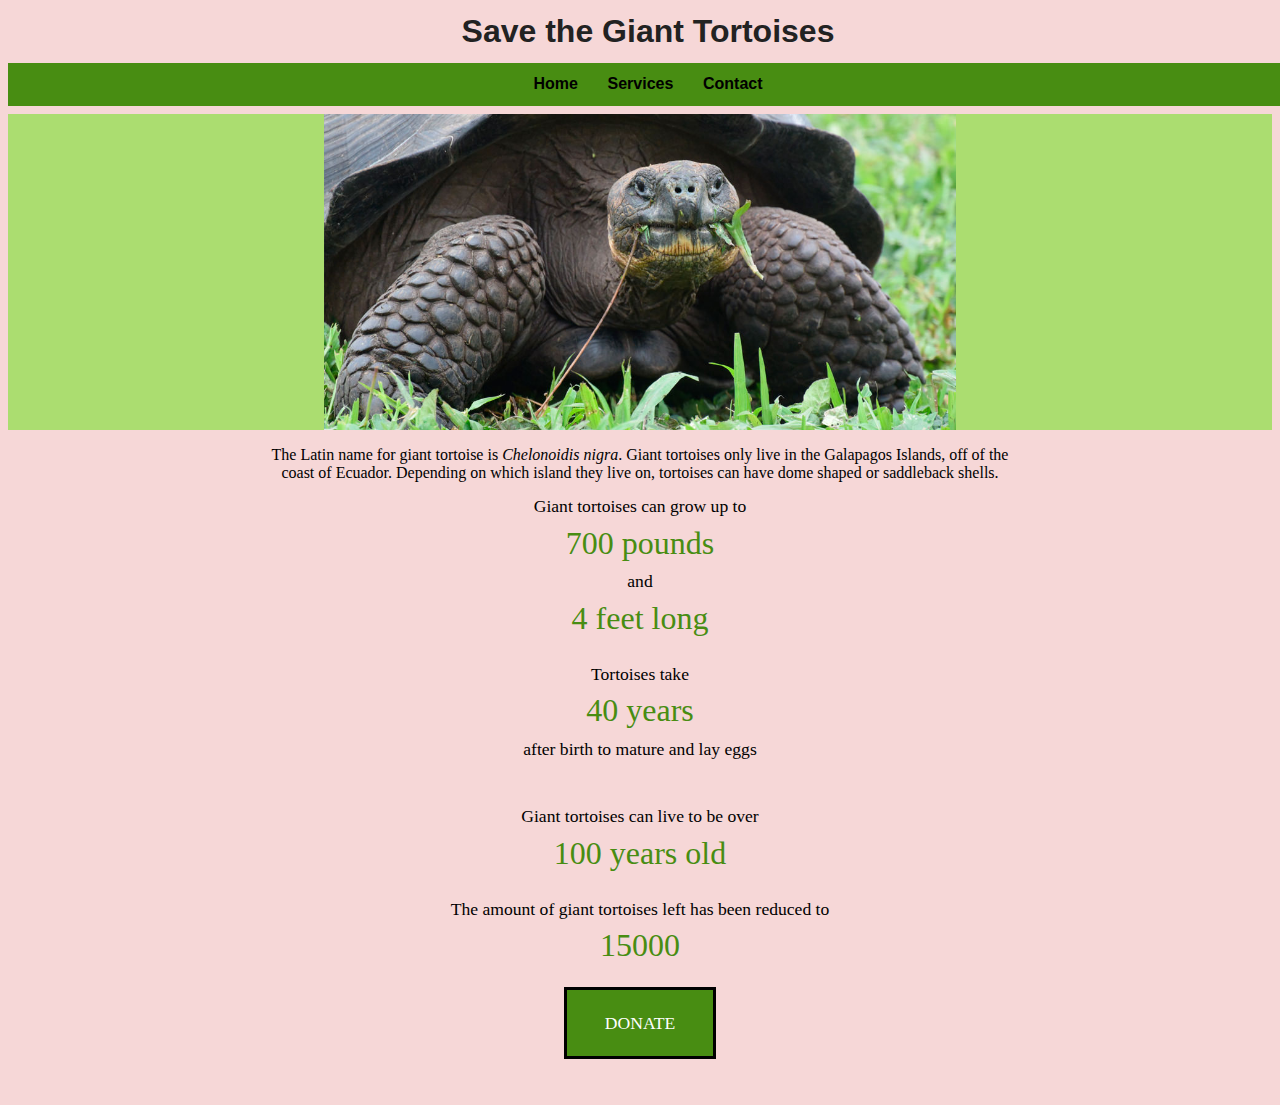
==== hw2/index.html @ 1a2070ba "hw2" ====
<html>
  <head>
    <title>Save the Giant Tortoises</title>
    <link rel="stylesheet" type="text/css" href="styles/styles.css">

    <style>
        p.fact-word {
            font-size: 110%;
            text-align: center;
            line-height: 80%;
            color: #000000;
        }

        .fact-num {
            color: #488d12;
            font-size: 200%;
            text-align: center;
            line-height: 80%;
        }
    </style>
  </head>
  
  <meta name="viewport" content="width=device-width, initial-scale=1.0">
  
  <body>
    <div class="header">
        <div class="title">
            <h1>Save the Giant Tortoises</h1>
        </div>
        <div class="nav">
            <a class="nav-link" href="index.html">Home</a>
            <a class="nav-link" href="services.html">Services</a>
            <a class="nav-link" href="contact.html">Contact</a>
        </div>
    </div>

    <div class="wrapper">

    <div class="placeholder">
        <div class="title">
            <h1>Save the Giant Tortoises</h1>
        </div>
        <div class="nav">
            <a class="nav-link" href="index.html">Home</a>
            <a class="nav-link" href="services.html">Services</a>
            <a class="nav-link" href="contact.html">Contact</a>
        </div>
    </div>
    
    <div class="image">
        <img src="images/giant-tortoise-1.jpg" alt="Giant Tortoise" style="width:50%;">
    </div>

    <div class="content">
        <p>
            The Latin name for giant tortoise is <i>Chelonoidis nigra</i>. 
            Giant tortoises only live in the Galapagos Islands, off of the coast of Ecuador. 
            Depending on which island they live on, tortoises can have dome shaped or saddleback shells. 
        </p>

        <p class="fact-word">Giant tortoises can grow up to</p>
        <div class="fact-num">700 pounds</div>
        <p class="fact-word">and</p>
        <div class="fact-num">4 feet long</div>
        
        <br>

        <p class="fact-word">Tortoises take</p>
        <div class="fact-num">40 years</div>
        <p class="fact-word">after birth to mature and lay eggs</p>
        
        <br>

        <p class="fact-word">Giant tortoises can live to be over</p>
        <div class="fact-num">100 years old</div>

        <br>

        <p class="fact-word">The amount of giant tortoises left has been reduced to</p>
        <div class="fact-num">15000</div>

        <br><br><br>
        
        <a href="contact.html" class="button">DONATE</a>
    </div>
    </div>
  </body>
<html>
---- hw2/styles/styles.css ----
h1, h2, h3, h4, h5, h6 {
    font-family: "Poppins", sans-serif;
    color: #222222;
    margin-bottom: 0;
    margin-top: 0;
    font-weight: 600;
}

body {
    background-color: #f6d7d7;
}

.wrapper {
    position: relative;
    margin-left:auto;
    margin-right:auto;
    width: 100%;
}

.placeholder {
    visibility: hidden;
}

.header {
    background-color: #f6d7d7;
    position: fixed;
    width: 100%;
    top: 0;
    z-index: 5;
    overflow: hidden;
}

.nav {
    background-color:#488d12;
    text-align: center;
    padding-top: 1%;
    padding-bottom: 1%;
}

.nav a:hover {
    background:#abdd70;
    color: black;
    padding-top: 1%;
    padding-bottom: 1%;
}

.nav-link {
    text-decoration: none;
    font-family: "Poppins", sans-serif;
    color: #000000;
    padding-right: 1%;
    padding-left: 1%;
    font-weight: 600;
}

.title {
    text-align: center;
    padding-top: 1%;
    padding-bottom: 1%;
    color: #000000;
}

.image {
    text-align: center;
    background-color: #abdd70;
    max-width: 100%;
}

.content {
    text-align: center; 
    padding-right: 20%; 
    padding-left: 20%; 
    padding-bottom: 5%; 
}

.button {
    position: static;
    background-color: #488d12;
    color: white;
    border-color: #000000;
    border-style: solid; 
    padding: 3% 5%;
    text-decoration: none;
    font-size: 110%;
}
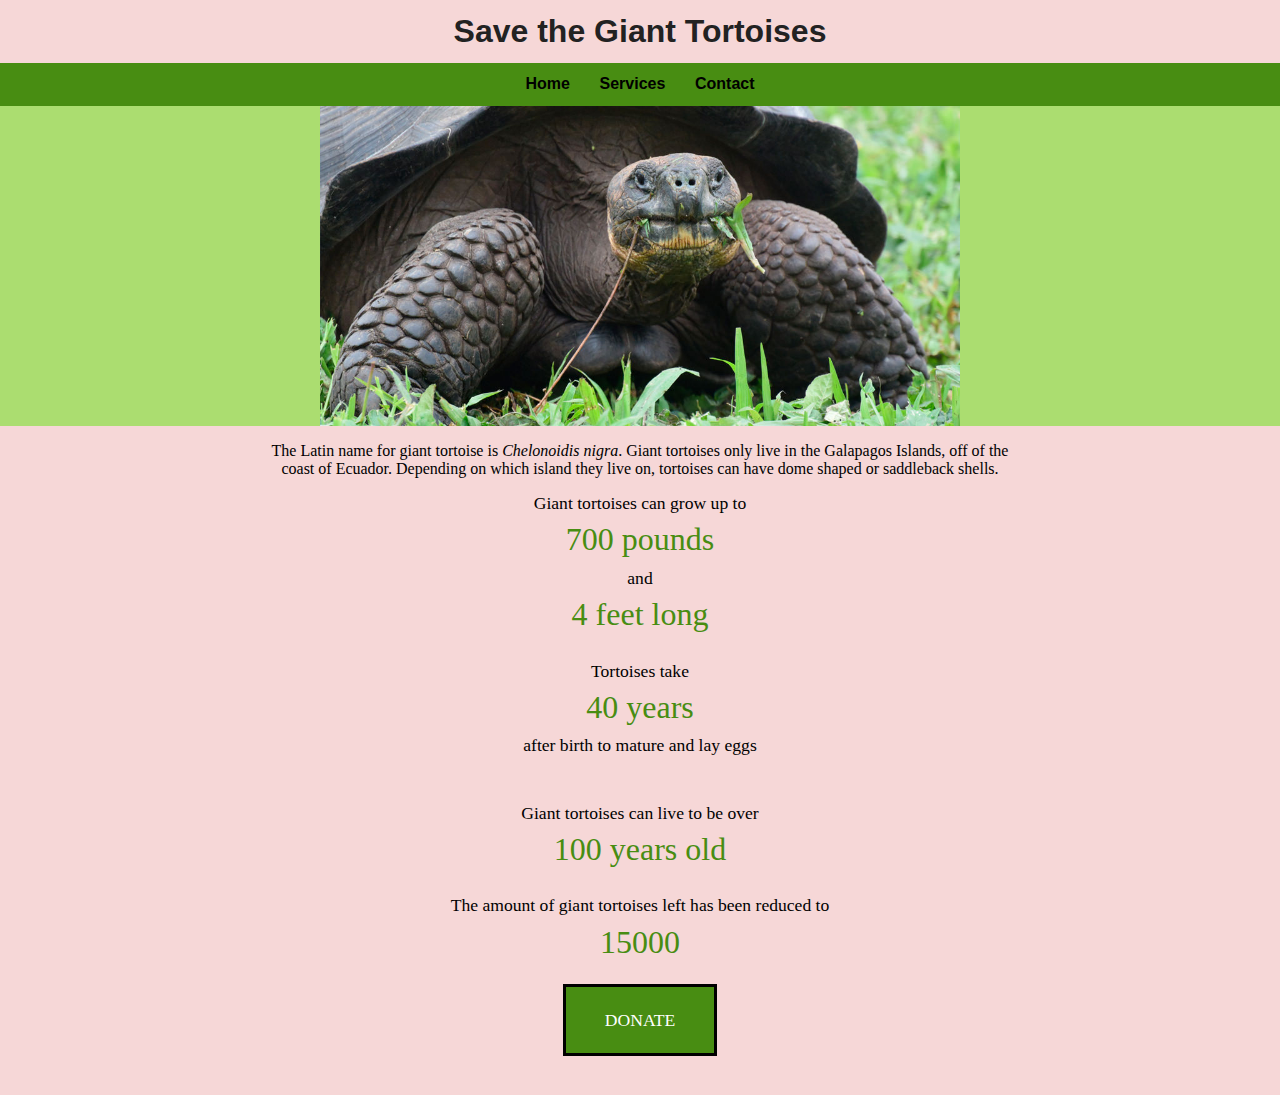
==== commit ce27a99d: "reach edges" ====
--- a/hw2/index.html
+++ b/hw2/index.html
@@ -34,8 +34,6 @@
         </div>
     </div>
 
-    <div class="wrapper">
-
     <div class="placeholder">
         <div class="title">
             <h1>Save the Giant Tortoises</h1>
@@ -53,7 +51,7 @@
 
     <div class="content">
         <p>
-            The Latin name for giant tortoise is <i>Chelonoidis nigra</i>. 
+            The Latin name for giant tortoise is <label style="font-style: italic;">Chelonoidis nigra</label>. 
             Giant tortoises only live in the Galapagos Islands, off of the coast of Ecuador. 
             Depending on which island they live on, tortoises can have dome shaped or saddleback shells. 
         </p>
@@ -83,6 +81,5 @@
         
         <a href="contact.html" class="button">DONATE</a>
     </div>
-    </div>
   </body>
 <html>--- a/hw2/styles/styles.css
+++ b/hw2/styles/styles.css
@@ -6,15 +6,17 @@
     font-weight: 600;
 }
 
+html, body {
+	margin: 0;
+	padding: 0;
+	border: 0;
+	font-size: 100%;
+	font: inherit;
+	vertical-align: baseline;
+}
+
 body {
     background-color: #f6d7d7;
-}
-
-.wrapper {
-    position: relative;
-    margin-left:auto;
-    margin-right:auto;
-    width: 100%;
 }
 
 .placeholder {
